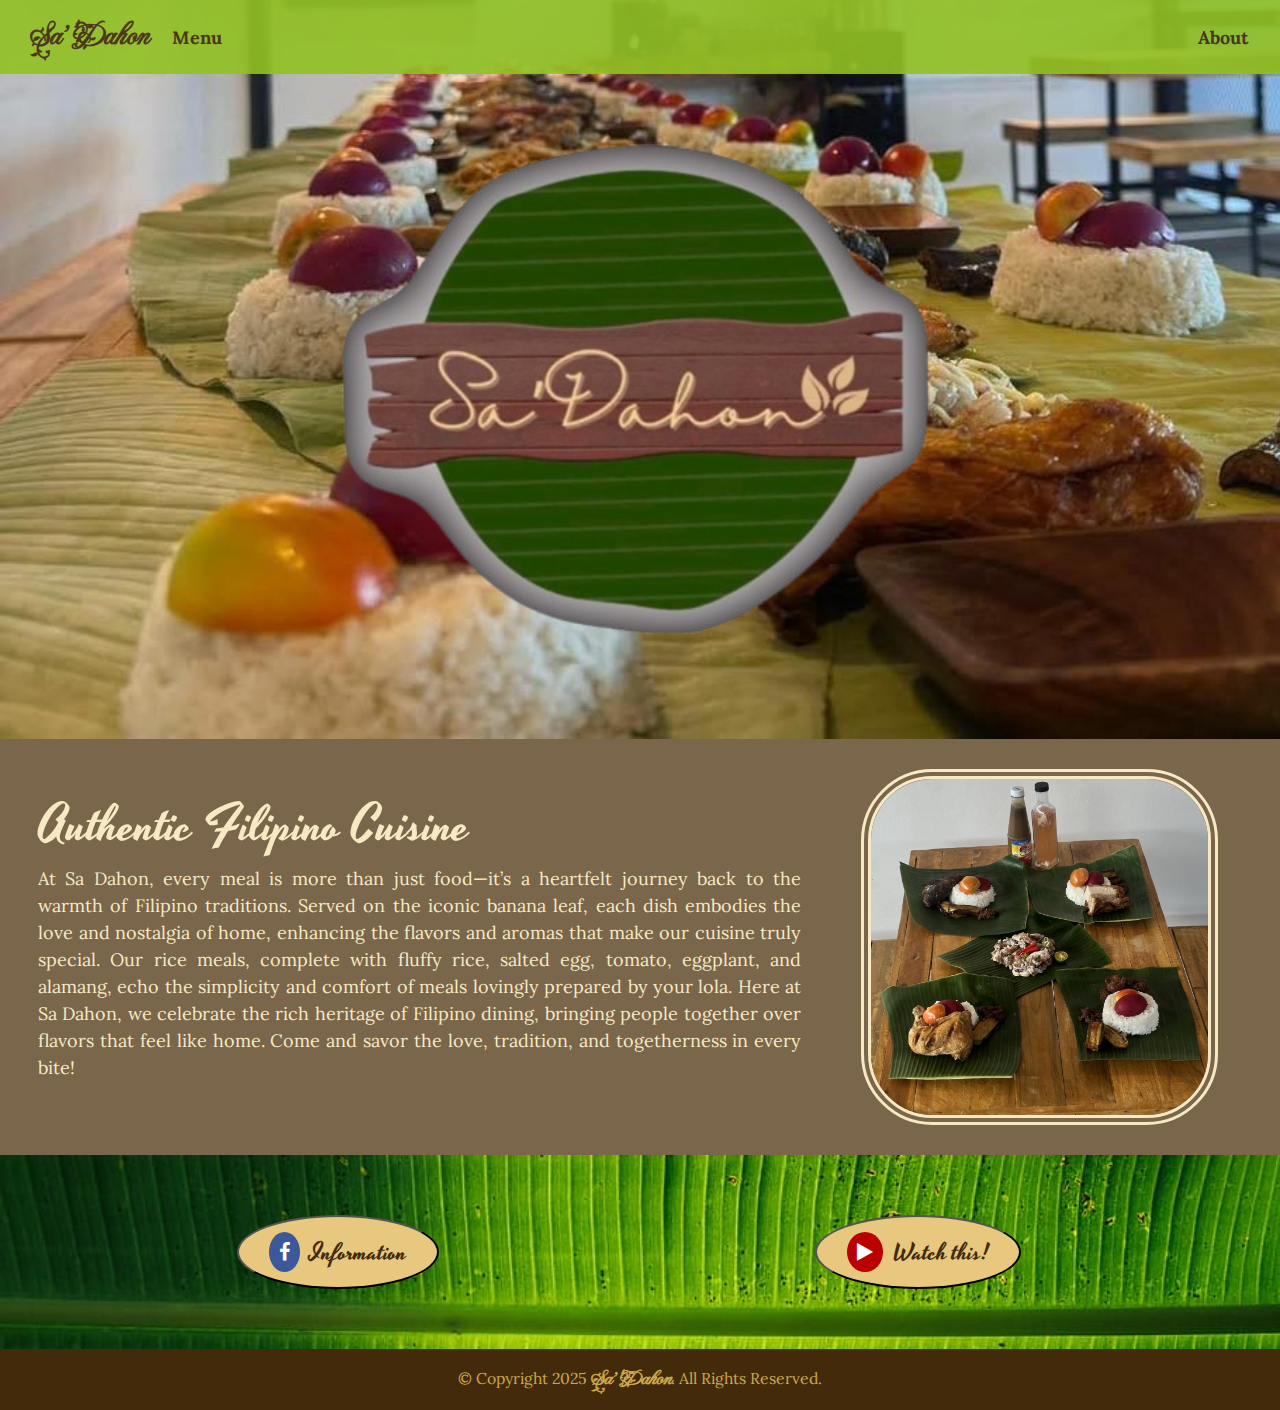
==== html/index.html @ be025bd5 "added index.html" ====
<!DOCTYPE html>
<html lang="en">
<head>
    <meta charset="UTF-8">
    <meta name="viewport" content="width=device-width, initial-scale=1.0">
    <title>Sa'Dahon - Home</title>
    <link href="https://cdn.jsdelivr.net/npm/bootstrap@5.3.3/dist/css/bootstrap.min.css" rel="stylesheet" integrity="sha384-QWTKZyjpPEjISv5WaRU9OFeRpok6YctnYmDr5pNlyT2bRjXh0JMhjY6hW+ALEwIH" crossorigin="anonymous">
    <link rel="stylesheet" href="https://cdnjs.cloudflare.com/ajax/libs/font-awesome/4.7.0/css/font-awesome.min.css">
    <link rel="stylesheet" href="../css/home.css">
    <link rel="shortcut icon" href="../img/logo2-nobg.png" type="image/x-icon">
    <link rel="preconnect" href="https://fonts.googleapis.com">
    <link rel="preconnect" href="https://fonts.gstatic.com" crossorigin>
    <link href="https://fonts.googleapis.com/css2?family=Fleur+De+Leah&family=Lora:ital,wght@0,400..700;1,400..700&family=Yesteryear&display=swap" rel="stylesheet">
</head>
<body>
    <nav class="navbar fixed-top navbar-expand-lg"> <!--start of navbar-->
        <a class="navbar-brand big" href="index.html">Sa'Dahon</a> <!--to add icon logo-->
  
        <button
          class="navbar-toggler"
          type="button"
          data-toggle="collapse"
          data-target="#collapsibleNavbar"
        >
          <span class="navbar-toggler-icon"></span>
        </button>
  
        <div class="collapse navbar-collapse" id="collapsibleNavbar">
          <ul class="navbar-nav mr-auto">
            <li class="nav-item">
              <a href="menu.html" class="nav-link">Menu</a>
            </li>
          </ul>
          <ul class="navbar-nav ms-auto">
            <li class="nav-item">
                <a href="about.html" class="nav-link">About</a>
            </li>
          </ul>
        </div>
      </nav>

      <div class="bgpic">
        <br><br>
        <img src="../img/logo2-nobg.png" alt="logo" class="imgcenter">
      </div>

      <section>
        <div class="row">
            <div class="column1 col-md-8">
                <h2>Authentic Filipino Cuisine</h2>
                <p>
                    At Sa Dahon, every meal is more than just food—it’s a heartfelt journey back to the warmth of Filipino traditions. Served on the iconic banana leaf, each dish embodies the love and nostalgia of home, enhancing the flavors and aromas that make our cuisine truly special. Our rice meals, complete with fluffy rice, salted egg, tomato, eggplant, and alamang, echo the simplicity and comfort of meals lovingly prepared by your lola. Here at Sa Dahon, we celebrate the rich heritage of Filipino dining, bringing people together over flavors that feel like home. Come and savor the love, tradition, and togetherness in every bite!
                </p>
            </div>
            <div class="column2 col-md-4">
                <img src="../img/sectionfoodhome.jpg" alt="food" class="home-feature">
            </div>
        </div>
      </section>

      <div class="promotion">
        <div class="row">
            <div class="col">
                <button><a href="https://www.facebook.com/share/18KEoUJp52/?mibextid=wwXIfr" target="_blank"><div class="fa fa-facebook"></div><span>Information</span></a></button>
            </div>
            <div class="col">
                <button><a href="https://www.facebook.com/reel/1963631360804548" target="_blank"><div class="fa fa-play"></div><span>Watch this!</span></a></button>
            </div>
        </div>
      </div>

      <footer class="footer">
        <div class="footer">
          <small
            >&copy; Copyright 2025 <b class="brand">Sa'Dahon</b>. All Rights Reserved.</small
          >
        </div>
      </footer>
</body>
</html>
---- css/home.css ----
* {
    margin: 0;
    padding: 0;
    box-sizing: border-box;
  }

  body {
    height: 100%;
  }

  .navbar {
    background-color: #92c123;
    opacity: 0.9;
  }

  @import url('https://fonts.googleapis.com/css2?family=Fleur+De+Leah&family=Lora:ital,wght@0,400..700;1,400..700&family=Yesteryear&display=swap');

  .navbar .navbar-brand {
    font-family: "Fleur de Leah";
    font-weight: 1000;
    font-size: 32px;
    padding-left: 30px;
    color: #422A0B;
  }

  .navbar .navbar-brand:hover {
    color: #3B4B14;
    transition-duration: 0.3s;
    transition-timing-function: ease-out;
  }

  .nav-link {
    font-family: "Lora", serif;
    font-size: 18px;
    color: #422A0B;
    font-weight: bolder;
  }

  .nav-link:hover {
    color: #3B4B14;
    transition-duration: 0.3s;
    transition-timing-function: ease-in;
    font-size: 20px;
  }

  .navbar-nav {
    padding-right: 24px;
  }

  .row {
    width: 100%;
    padding: 30px;
    align-items: center;
  }

  .home-feature {
    width: 100%;
    height: 100%;
    object-fit: cover;
    border-radius: 20%;
    border: 10px double #F7E9C3;
  }

  section {
    background-color: #79664b;
  }

  section h2 {
    font-family: "Yesteryear", serif;
    font-size: 50px;
    color: #F7E9C3;
  }
  
  section p {
    font-family: "Lora", serif;
    font-size: large;
    text-align: justify;
    color: #F7E9C3;
  }

  .column1 {
    padding: 0px 30px 0px 20px;
  }
  
  a {
    text-decoration: none;
  }

  .column2 {
    padding: 0px 20px 0px 30px;
  }

  .col {
    text-align: center;
  }

  .col button {
    padding: 15px 30px;
    border-radius: 50%;
    background-color: #E8C77E;
  }

  .col button:hover {
    transform: scale(1.2);
    transition-duration: 0.3s;
    transition-timing-function: ease-in;
  }

  .col button span {
    padding: 0px 0px 0px 10px;
    font-family: "Yesteryear", serif;
    font-size: 24px;
    color: #422A0B;
  }

  .promotion {
    background-image: url('../img/bananaleaf1.jpg');
    background-repeat: no-repeat;
    background-size: cover;
    width: 100%;
    padding: 30px;
  }

  .fa {
    padding: 10px;
    border-radius: 50%;
    font-size: 20px;
  }

  .fa-facebook {
    background: #3B5998;
    color: white;
  }

  .fa-play {
    background: #bb0000;
    color: white;
  }

  .footer {
    left: 0;
    bottom: 0;
    width: 100%;
    background-color: #422A0B;
    color: #CCA94C;
    text-align: center;
    font-family: "Lora", serif;
    font-size: 18px;
    padding: 7px;
  }

  .footer .brand {
    font-family: "Fleur de Leah";
    font-size: 22px;
  }

  .bgpic {
    background-image: url('../img/homebrandbg2.jpg');
    background-repeat: no-repeat;
    background-size: cover;
    width: 100%;
  }

  .imgcenter {
    display: block;
    margin-left: auto;
    margin-right: auto;
    width: 60%;
  }
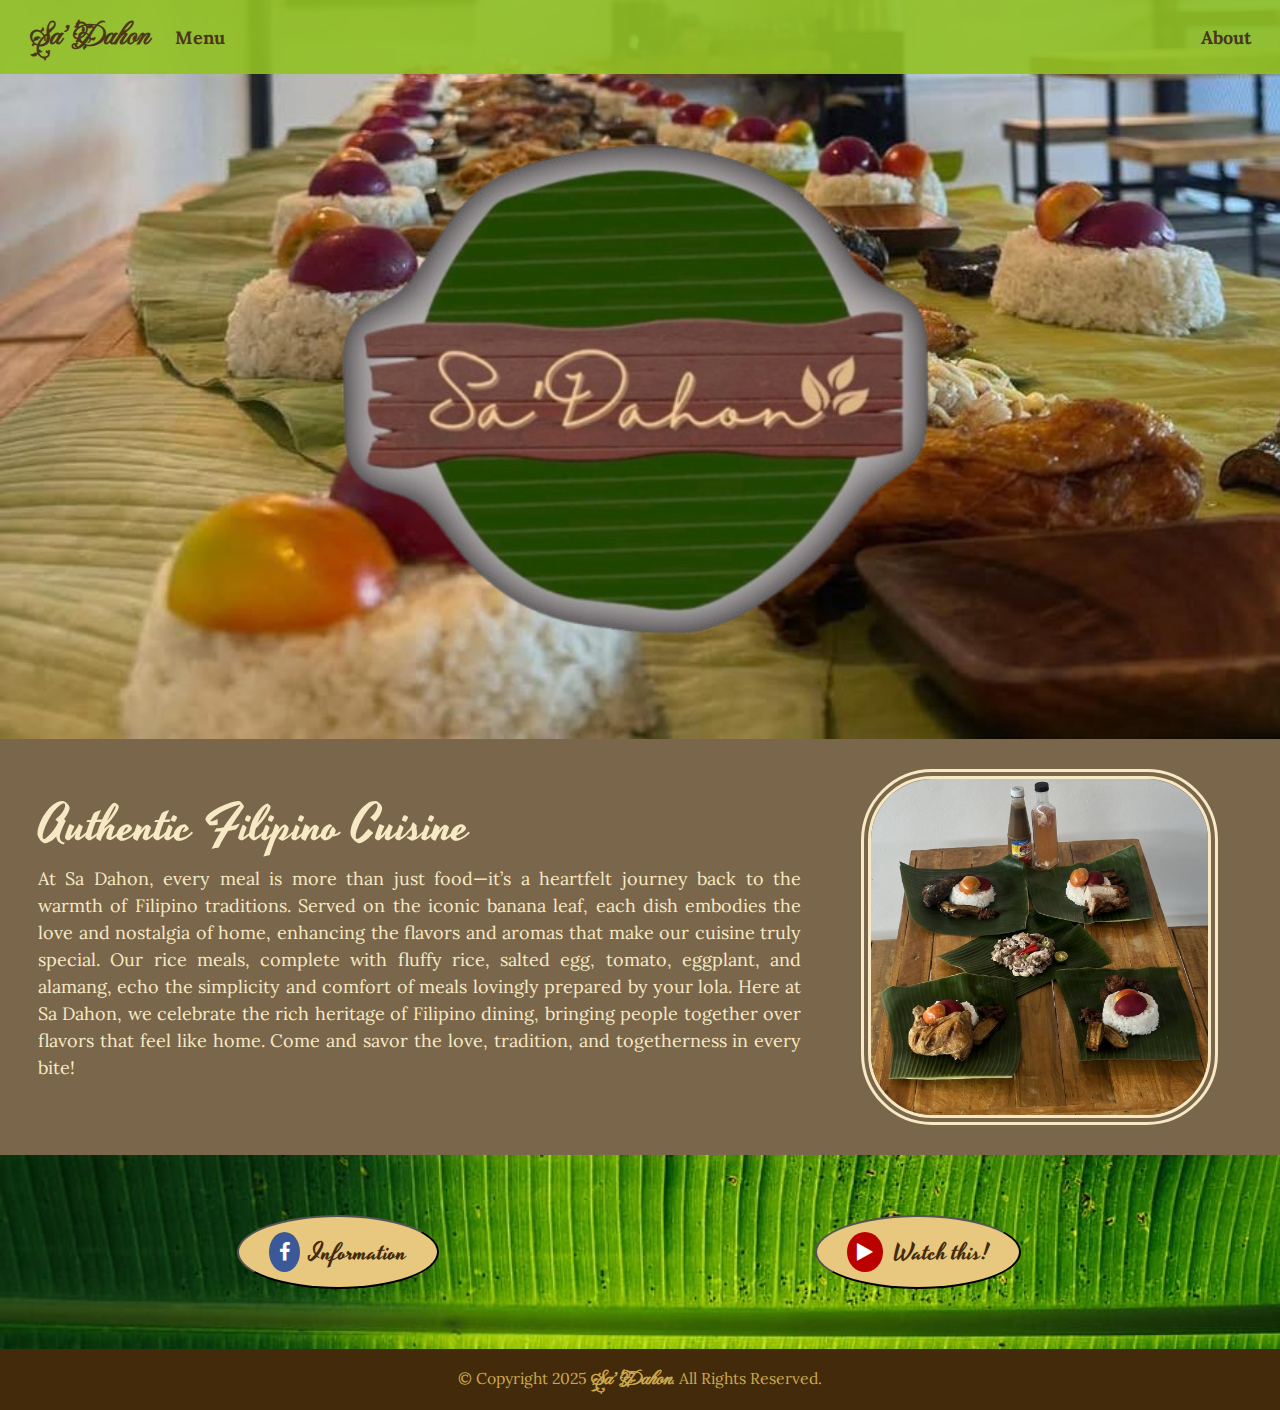
==== commit 20f5dee0: "2nd upload for responsiveness" ====
--- a/html/index.html
+++ b/html/index.html
@@ -19,8 +19,8 @@
         <button
           class="navbar-toggler"
           type="button"
-          data-toggle="collapse"
-          data-target="#collapsibleNavbar"
+          data-bs-toggle="collapse"
+          data-bs-target="#collapsibleNavbar"
         >
           <span class="navbar-toggler-icon"></span>
         </button>
@@ -38,6 +38,8 @@
           </ul>
         </div>
       </nav>
+
+      <script src="https://cdn.jsdelivr.net/npm/bootstrap@5.0.2/dist/js/bootstrap.bundle.min.js" integrity="sha384-MrcW6ZMFYlzcLA8Nl+NtUVF0sA7MsXsP1UyJoMp4YLEuNSfAP+JcXn/tWtIaxVXM" crossorigin="anonymous"></script>
 
       <div class="bgpic">
         <br><br>
--- a/css/home.css
+++ b/css/home.css
@@ -34,6 +34,8 @@
     font-size: 18px;
     color: #422A0B;
     font-weight: bolder;
+    margin-left: 5%;
+    margin-right: 5%;
   }
 
   .nav-link:hover {
@@ -167,3 +169,24 @@
     margin-right: auto;
     width: 60%;
   }
+
+  button.navbar-toggler {
+    border: 2px solid #422A0B;
+    margin-right: 6%;
+  }
+  
+  span.navbar-toggler-icon {
+    background-image: url("data:image/svg+xml;charset=utf8,%3Csvg viewBox='0 0 32 32' xmlns='http://www.w3.org/2000/svg'%3E%3Cpath stroke='rgba(66, 42, 11)' stroke-width='2' stroke-linecap='round' stroke-miterlimit='10' d='M4 8h24M4 16h24M4 24h24'/%3E%3C/svg%3E");
+  }
+
+  button.navbar-toggler:hover {
+    border: 2px solid #3B4B14;
+    transition-duration: 0.3s;
+    transition-timing-function: ease-in-out;
+  }
+
+  span.navbar-toggler-icon:hover {
+    background-image: url("data:image/svg+xml;charset=utf8,%3Csvg viewBox='0 0 32 32' xmlns='http://www.w3.org/2000/svg'%3E%3Cpath stroke='rgba(59, 75, 20)' stroke-width='2' stroke-linecap='round' stroke-miterlimit='10' d='M4 8h24M4 16h24M4 24h24'/%3E%3C/svg%3E");
+    transition-duration: 0.3s;
+    transition-timing-function: ease-in-out;
+  }
